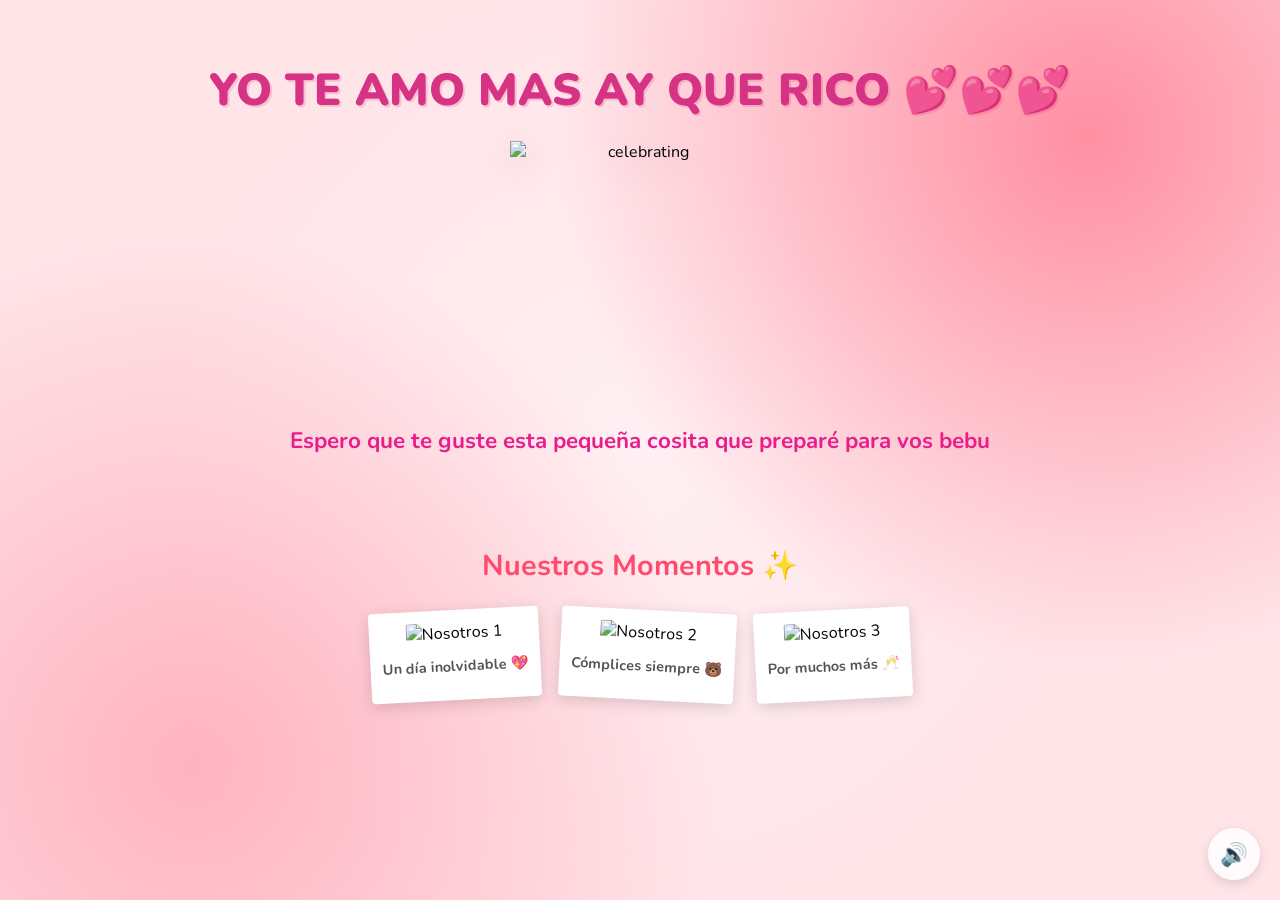
==== yes.html @ 8215a081 "cambiado hasta en un 30% - faltan imagenes" ====
<!DOCTYPE html>
<html lang="en">
<head>
    <meta charset="UTF-8">
    <meta name="viewport" content="width=device-width, initial-scale=1.0">
    <title>Yay! 🎉</title>
    <link rel="preconnect" href="https://fonts.googleapis.com">
    <link href="https://fonts.googleapis.com/css2?family=Nunito:wght@400;700;800;900&display=swap" rel="stylesheet">
    <link rel="stylesheet" href="style.css">
    <script src="https://cdn.jsdelivr.net/npm/canvas-confetti@1.9.2/dist/confetti.browser.min.js"></script>
</head>
<body>
    <div class="hearts-bg"></div>

    <div class="container yes-container">
        <h1 class="yes-title">YO TE AMO MAS AY QUE RICO 💕💕💕</h1>

        <div class="gif-container">
            <img id="cat-gif" src="https://media.tenor.com/eNHbizSfVb0AAAAj/lovemode-cute.gif" alt="celebrating">
        </div>

        <p class="yes-message">Espero que te guste esta pequeña cosita que preparé para vos bebu</p>
    </div>

    <div class="photo-gallery">
        <h2 class="gallery-title">Nuestros Momentos ✨</h2>
        <div class="photos-container">
            <!-- Foto 1 -->
            <div class="photo-card">
                <img src="ruta-a-tu-foto1.jpg" alt="Nosotros 1">
                <p class="photo-caption">Un día inolvidable 💖</p>
            </div>
            <!-- Foto 2 -->
            <div class="photo-card">
                <img src="ruta-a-tu-foto2.jpg" alt="Nosotros 2">
                <p class="photo-caption">Cómplices siempre 🐻</p>
            </div>
            <!-- Foto 3 -->
            <div class="photo-card">
                <img src="ruta-a-tu-foto3.jpg" alt="Nosotros 3">
                <p class="photo-caption">Por muchos más 🥂</p>
            </div>
        </div>
    </div>

    <audio id="bg-music" loop>
        <source src="music\Café Tacvba - Eres.mp3" type="audio/mpeg">
    </audio>

    <button id="music-toggle" onclick="toggleMusic()" title="Toggle music">🔊</button>

    <script src="yes-script.js"></script>
</body>
</html>
---- style.css ----
* {
    margin: 0;
    padding: 0;
    box-sizing: border-box;
}

body {
    background-color: #FFE4E8;
    font-family: 'Nunito', sans-serif;
    min-height: 100vh;
    display: flex;
    flex-direction: column; /* Agregado: alinea todo hacia abajo, no al costado */
    justify-content: flex-start; /* Modificado: empieza arriba para dar espacio al scroll */
    align-items: center;
    overflow-x: hidden; /* Modificado: oculta scroll horizontal */
    overflow-y: auto;   /* Modificado: permite scroll vertical para ver las fotos */
    padding: 20px 0;    /* Agregado: un pequeño margen arriba y abajo */
    background-image:
        radial-gradient(circle at 15% 85%, #ffb3c1 0%, transparent 40%),
        radial-gradient(circle at 85% 15%, #ff8fa3 0%, transparent 40%),
        radial-gradient(circle at 50% 50%, #fff0f3 0%, transparent 60%);
}

/* Floating hearts background */
.hearts-bg {
    position: fixed;
    top: 0; left: 0; right: 0; bottom: 0;
    pointer-events: none;
    z-index: 0;
    overflow: hidden;
}

.hearts-bg::before,
.hearts-bg::after {
    content: '💕 💗 💖 💝 💓';
    position: absolute;
    font-size: 1.5rem;
    opacity: 0.15;
    animation: floatHearts 12s linear infinite;
    white-space: nowrap;
    top: 100%;
    left: 10%;
}

.hearts-bg::after {
    animation-delay: 6s;
    left: 60%;
    content: '💗 💕 💓 💖 💝';
}

@keyframes floatHearts {
    from { transform: translateY(0); opacity: 0.15; }
    to { transform: translateY(-110vh); opacity: 0; }
}

.container {
    position: relative;
    z-index: 1;
    text-align: center;
    padding: 40px 20px;
}

h1 {
    font-size: 2.4rem;
    color: #d63384;
    font-weight: 900;
    margin-bottom: 20px;
    text-shadow: 2px 2px 0px rgba(214, 51, 132, 0.2);
    animation: wiggle 2s ease-in-out infinite;
}

@keyframes wiggle {
    0%, 100% { transform: rotate(-1deg); }
    50% { transform: rotate(1deg); }
}

.gif-container {
    margin: 20px auto;
    display: flex;
    justify-content: center;
}

#cat-gif {
    width: 200px;
    height: 200px;
    object-fit: contain;
    filter: drop-shadow(0 8px 16px rgba(0,0,0,0.15));
    transition: opacity 0.3s ease;
}

.buttons {
    display: flex;
    gap: 20px;
    justify-content: center;
    align-items: center;
    margin-top: 30px;
    flex-wrap: wrap;
}

#si-btn {
    background: linear-gradient(135deg, #4CAF50, #45a049);
    color: white;
    border: none;
    border-radius: 16px;
    font-size: 1.6rem;
    font-weight: 900;
    font-family: 'Nunito', sans-serif;
    padding: 18px 45px;
    cursor: pointer;
    transition: transform 0.15s, box-shadow 0.15s;
    box-shadow: 0 6px 20px rgba(76, 175, 80, 0.45);
    letter-spacing: 1px;
}

#si-btn:hover {
    transform: scale(1.06) translateY(-2px);
    box-shadow: 0 10px 28px rgba(76, 175, 80, 0.55);
}

#si-btn:active {
    transform: scale(0.98);
}

#no-btn {
    background: linear-gradient(135deg, #e74c3c, #c0392b);
    color: white;
    border: none;
    border-radius: 12px;
    font-size: 1rem;
    font-weight: 700;
    font-family: 'Nunito', sans-serif;
    padding: 12px 28px;
    cursor: pointer;
    transition: background 0.2s, left 0.25s ease, top 0.25s ease;
    box-shadow: 0 4px 14px rgba(231, 76, 60, 0.4);
}

#no-btn:hover {
    background: linear-gradient(135deg, #c0392b, #a93226);
}


#tease-toast {
    margin-top: 14px;
    font-size: 1rem;
    color: #d63384;
    font-weight: 700;
    font-style: italic;
    opacity: 0;
    transform: translateY(6px);
    transition: opacity 0.3s ease, transform 0.3s ease;
    min-height: 1.5rem;
}

#tease-toast.show {
    opacity: 1;
    transform: translateY(0);
}

/* Music toggle button */
#music-toggle {
    position: fixed;
    bottom: 20px;
    right: 20px;
    background: rgba(255, 255, 255, 0.85);
    border: none;
    border-radius: 50%;
    width: 52px;
    height: 52px;
    font-size: 1.4rem;
    cursor: pointer;
    backdrop-filter: blur(10px);
    box-shadow: 0 4px 12px rgba(0, 0, 0, 0.12);
    transition: transform 0.2s;
    z-index: 100;
}

#music-toggle:hover {
    transform: scale(1.1);
}

/* Yes page specific */
.yes-container h1.yes-title {
    font-size: 2.8rem;
    animation: bounceTitle 0.6s ease infinite alternate;
}

@keyframes bounceTitle {
    from { transform: translateY(0) rotate(-1deg); }
    to { transform: translateY(-12px) rotate(1deg); }
}

.yes-message {
    font-size: 1.4rem;
    color: #e91e8c;
    font-weight: 700;
    margin-top: 24px;
    animation: fadeIn 1s ease 0.5s both;
}

@keyframes fadeIn {
    from { opacity: 0; transform: translateY(10px); }
    to { opacity: 1; transform: translateY(0); }
}

.yes-container #cat-gif {
    width: 260px;
    height: 260px;
}

.photo-gallery {
    max-width: 600px;
    margin: 30px auto;
    padding: 20px;
    text-align: center;
}

.gallery-title {
    font-family: 'Nunito', sans-serif;
    color: #ff4b6e; /* Podés cambiarlo por el color rosa/rojo que uses */
    margin-bottom: 25px;
    font-size: 1.8rem;
}

.photos-container {
    display: flex;
    flex-wrap: wrap;
    justify-content: center;
    gap: 20px;
}

/* Efecto Polaroid */
.photo-card {
    background: white;
    padding: 12px 12px 24px 12px;
    border-radius: 4px;
    box-shadow: 0 4px 15px rgba(0,0,0,0.15);
    max-width: 200px;
    transition: transform 0.3s ease;
}

.photo-card img {
    width: 100%;
    height: 180px;
    object-fit: cover; /* Hace que la foto se adapte sin deformarse */
    border-radius: 2px;
}

.photo-caption {
    font-family: 'Nunito', sans-serif;
    font-size: 0.9rem;
    color: #555;
    margin-top: 12px;
    font-weight: 700;
}

/* Rotación divertida para las fotos */
.photo-card:nth-child(odd) {
    transform: rotate(-3deg);
}
.photo-card:nth-child(even) {
    transform: rotate(3deg);
}

.photo-card:hover {
    transform: scale(1.05) rotate(0deg);
    z-index: 10;
}
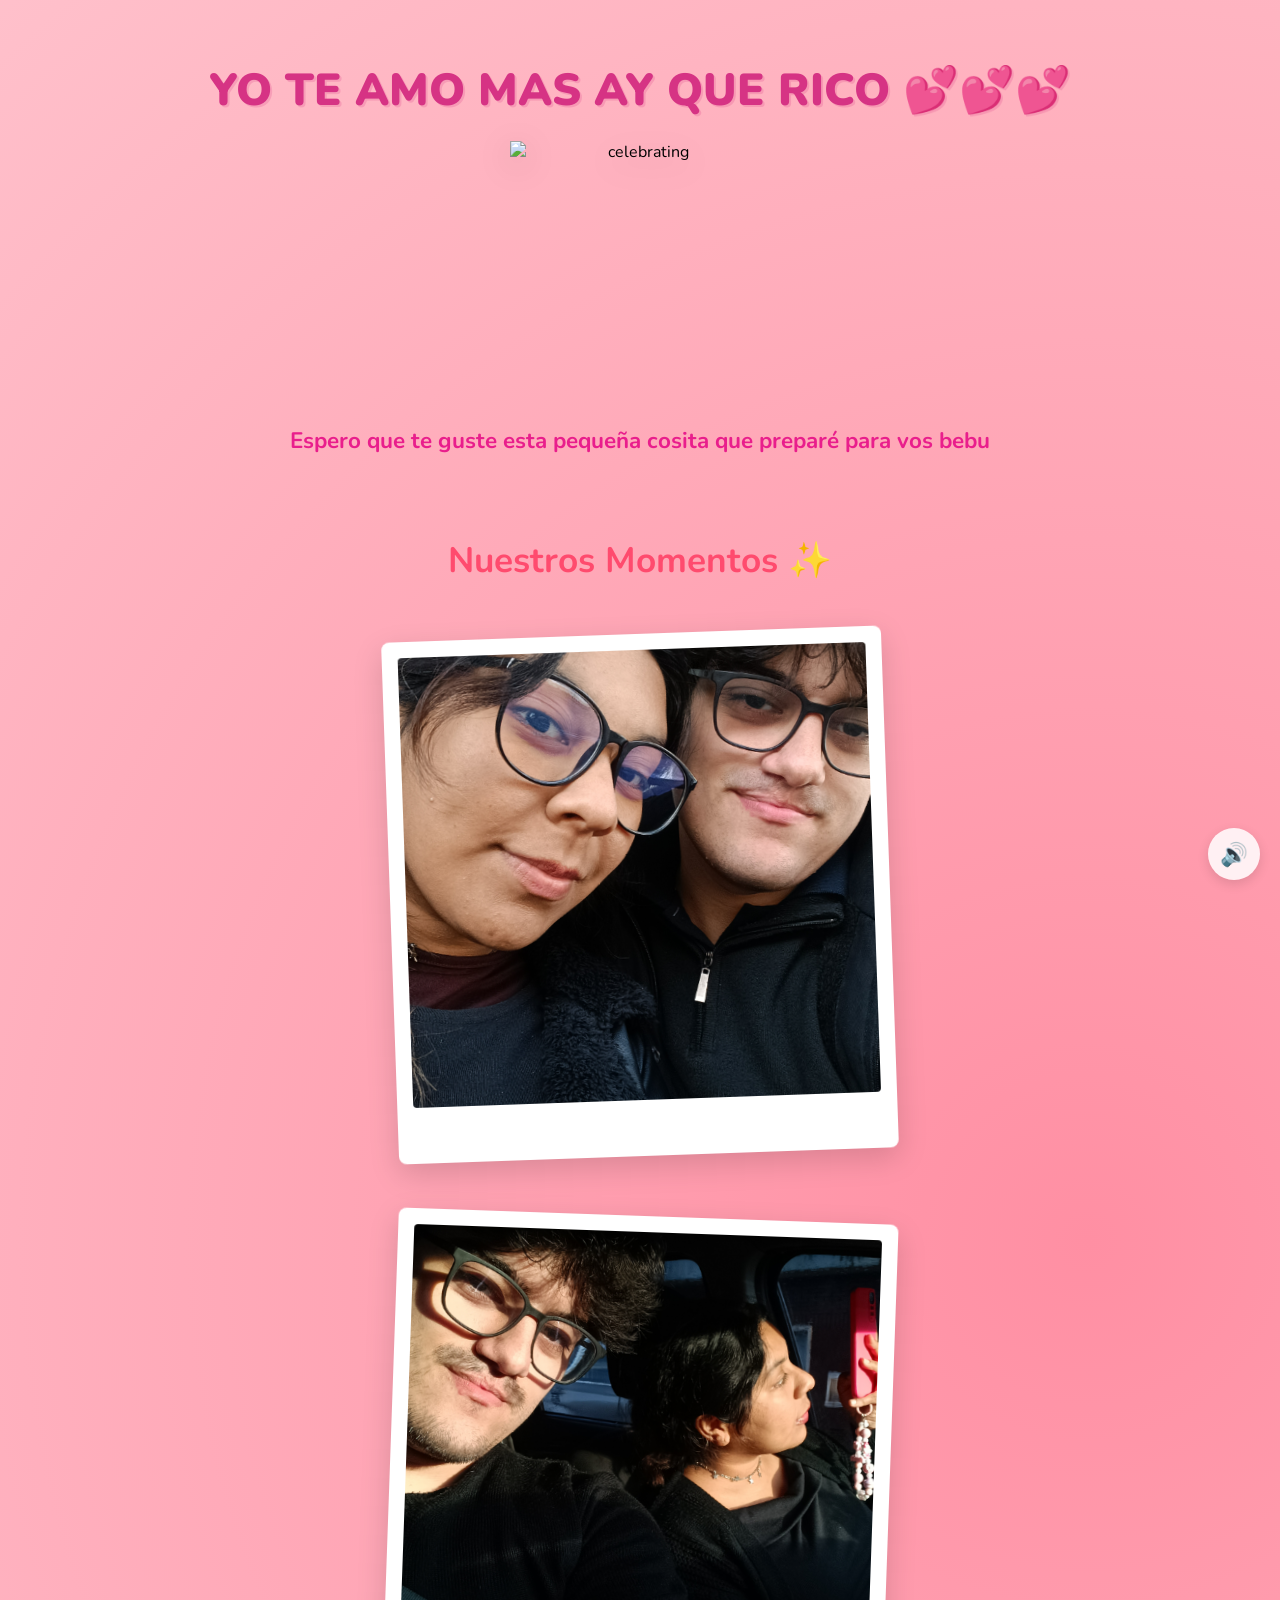
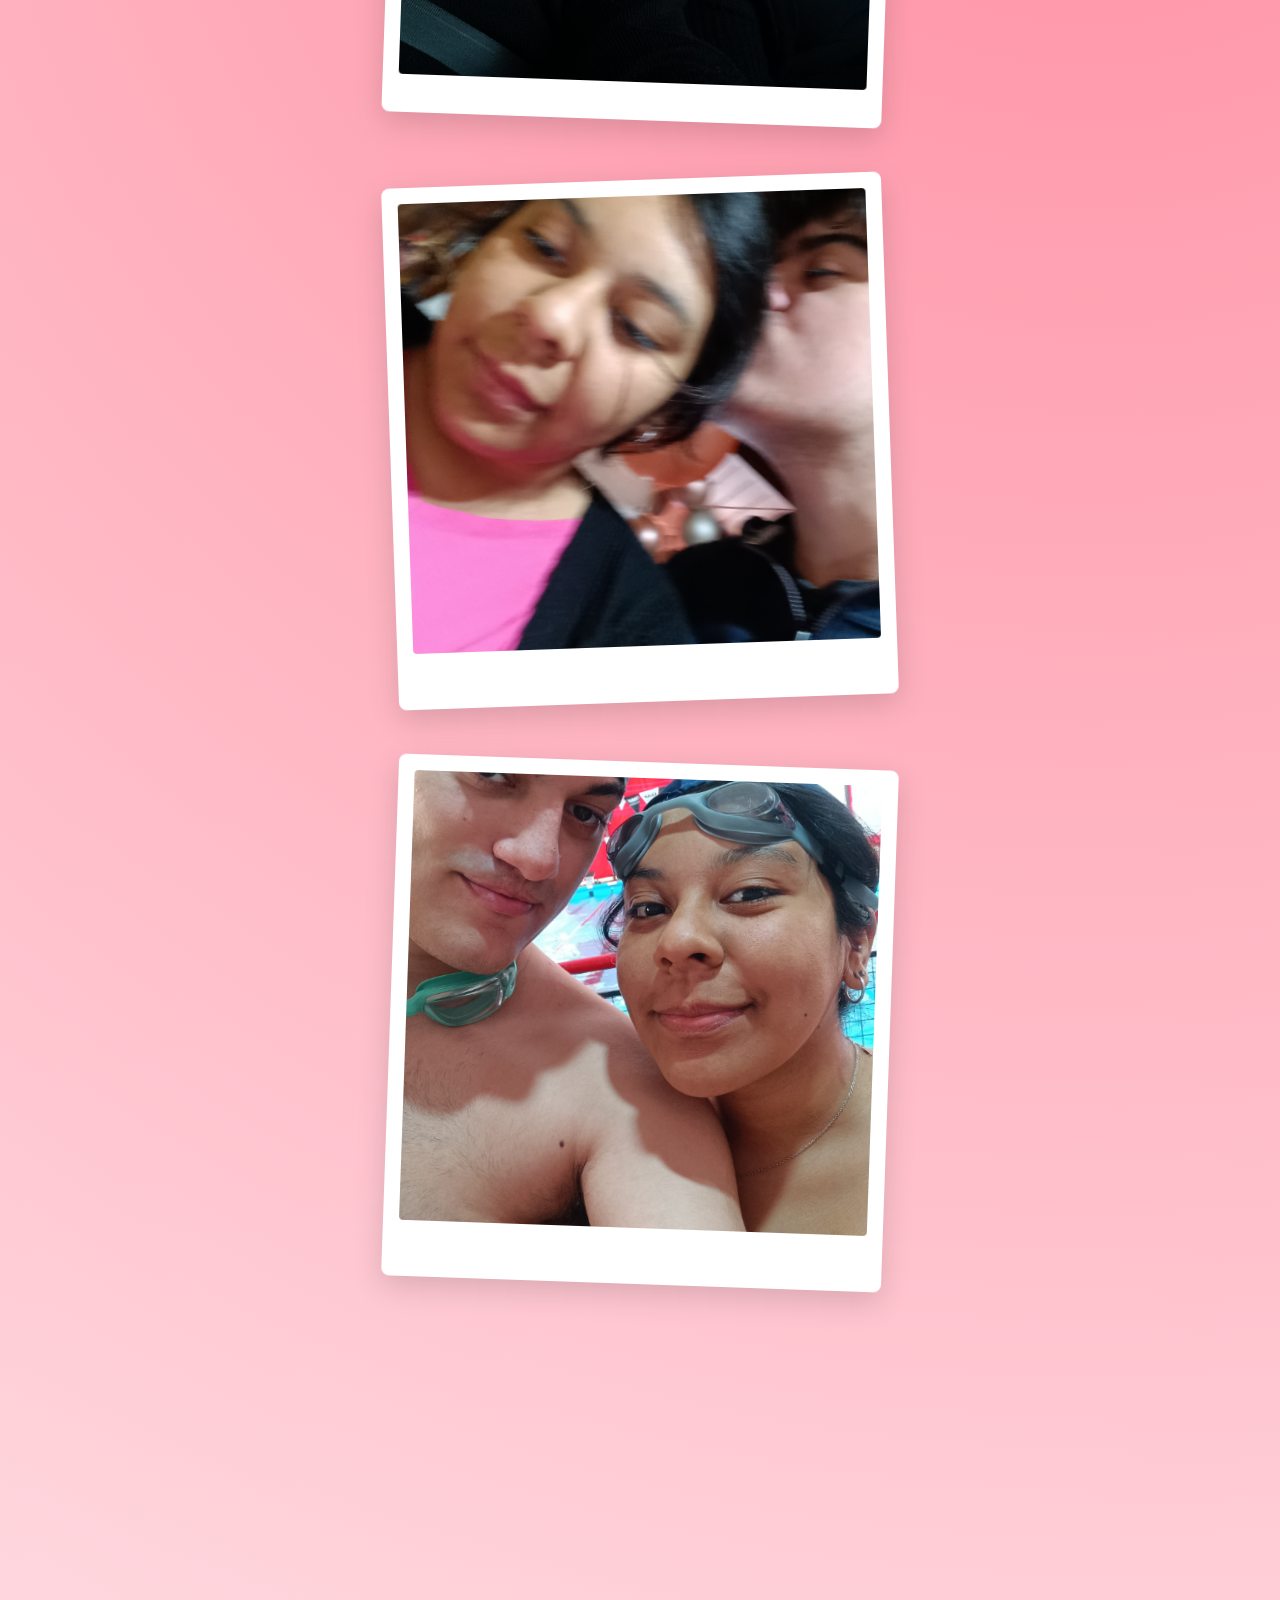
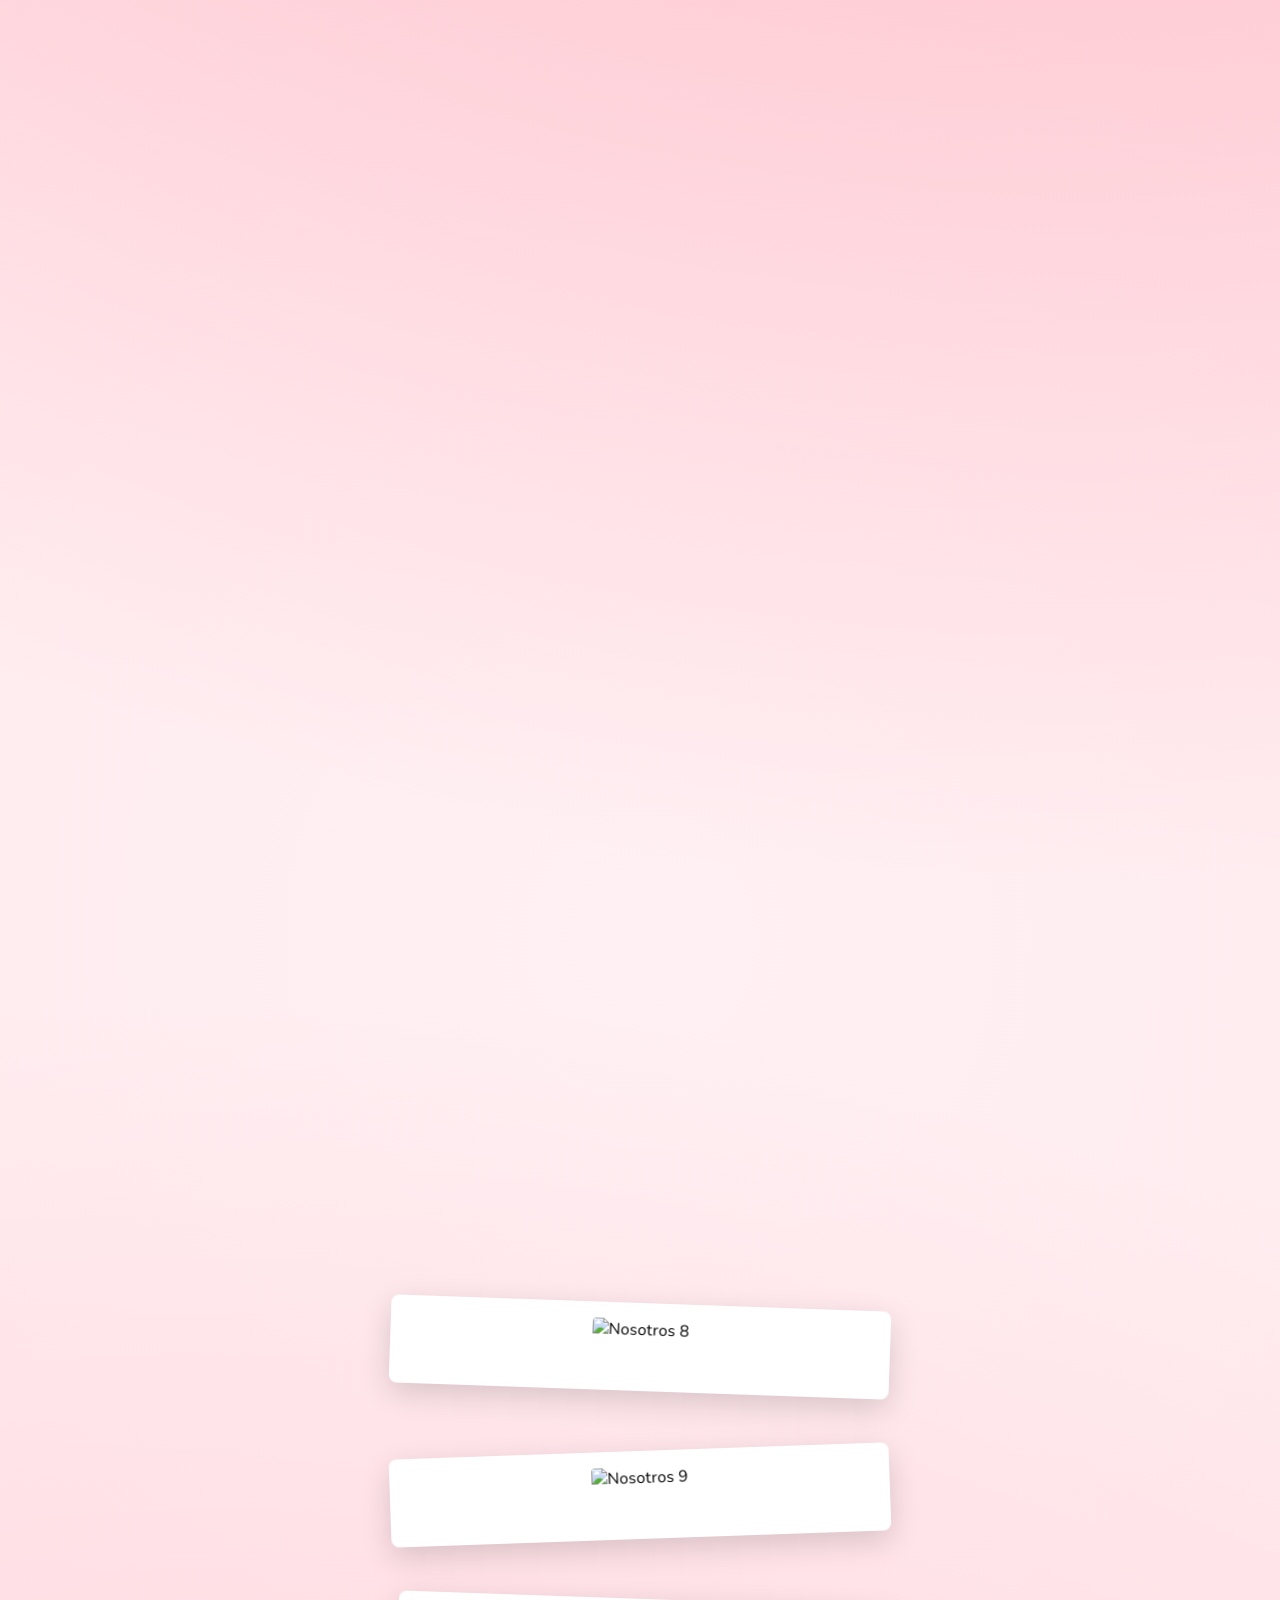
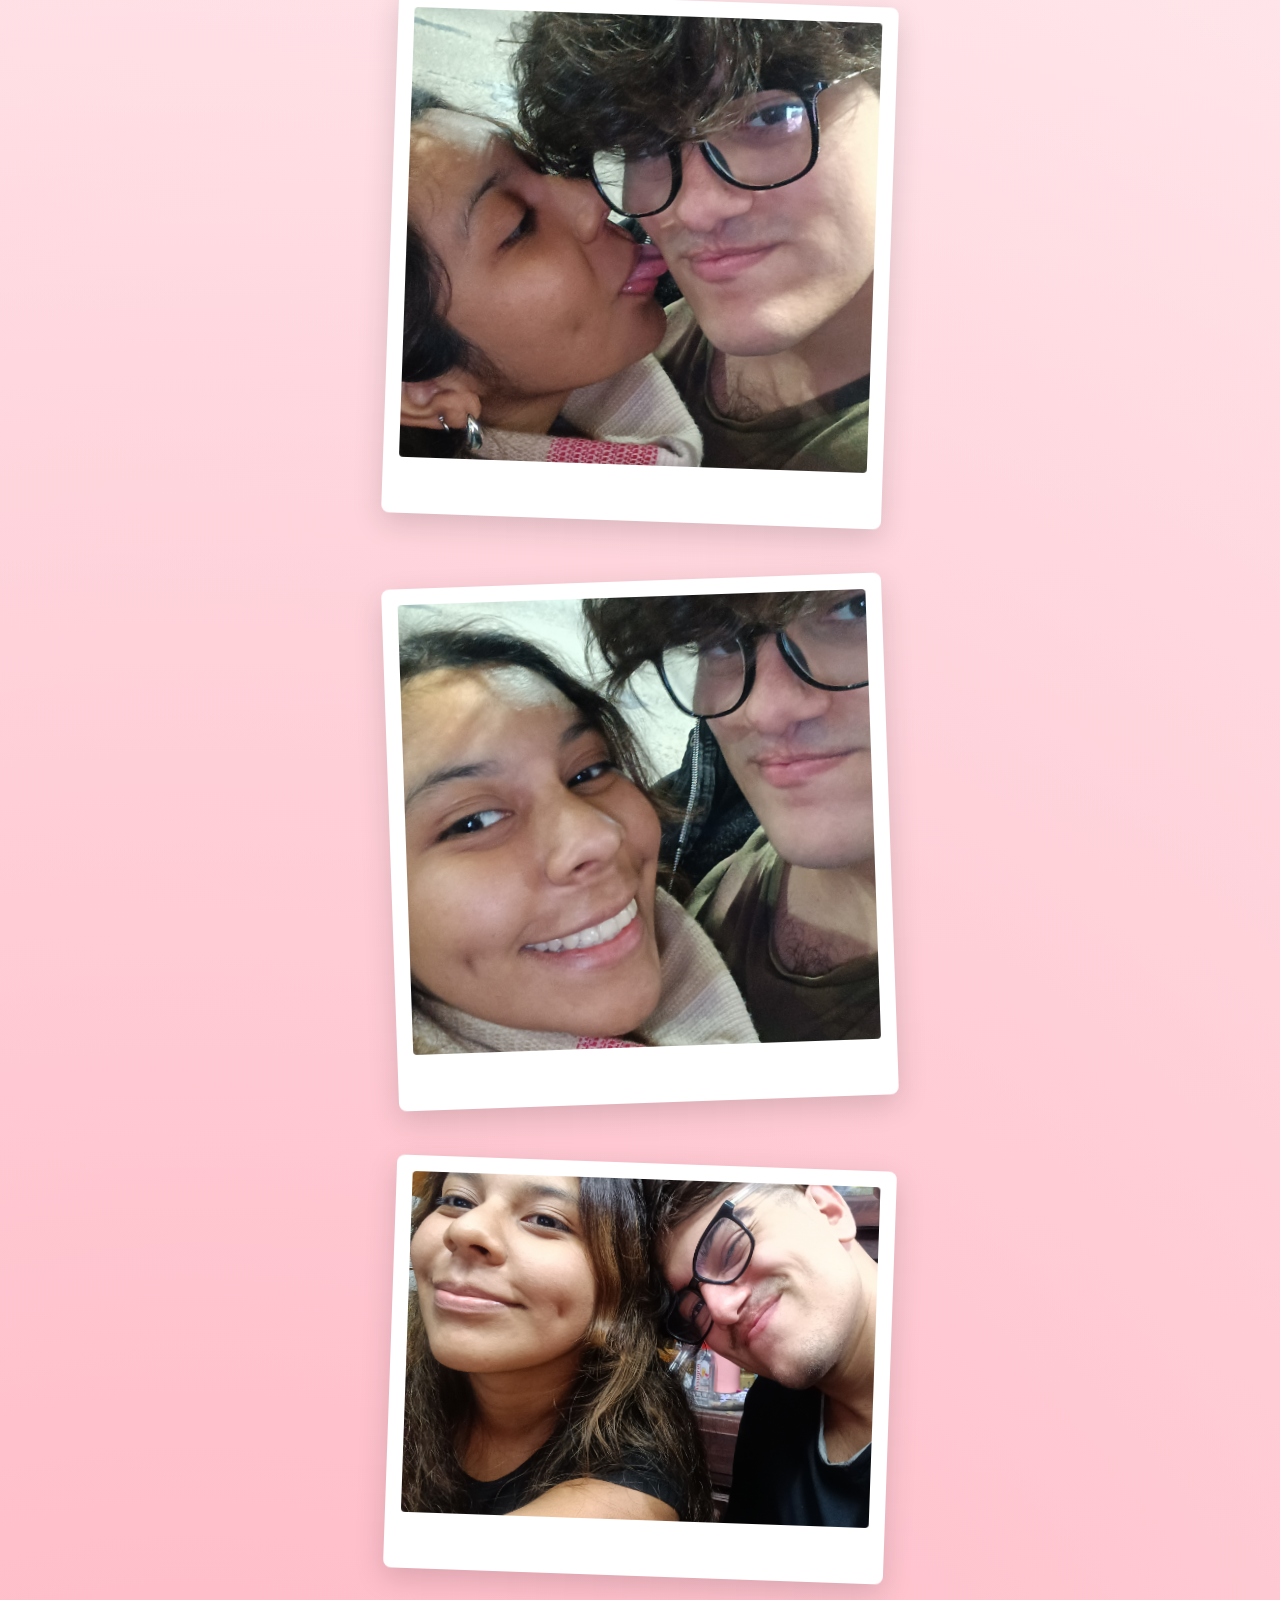
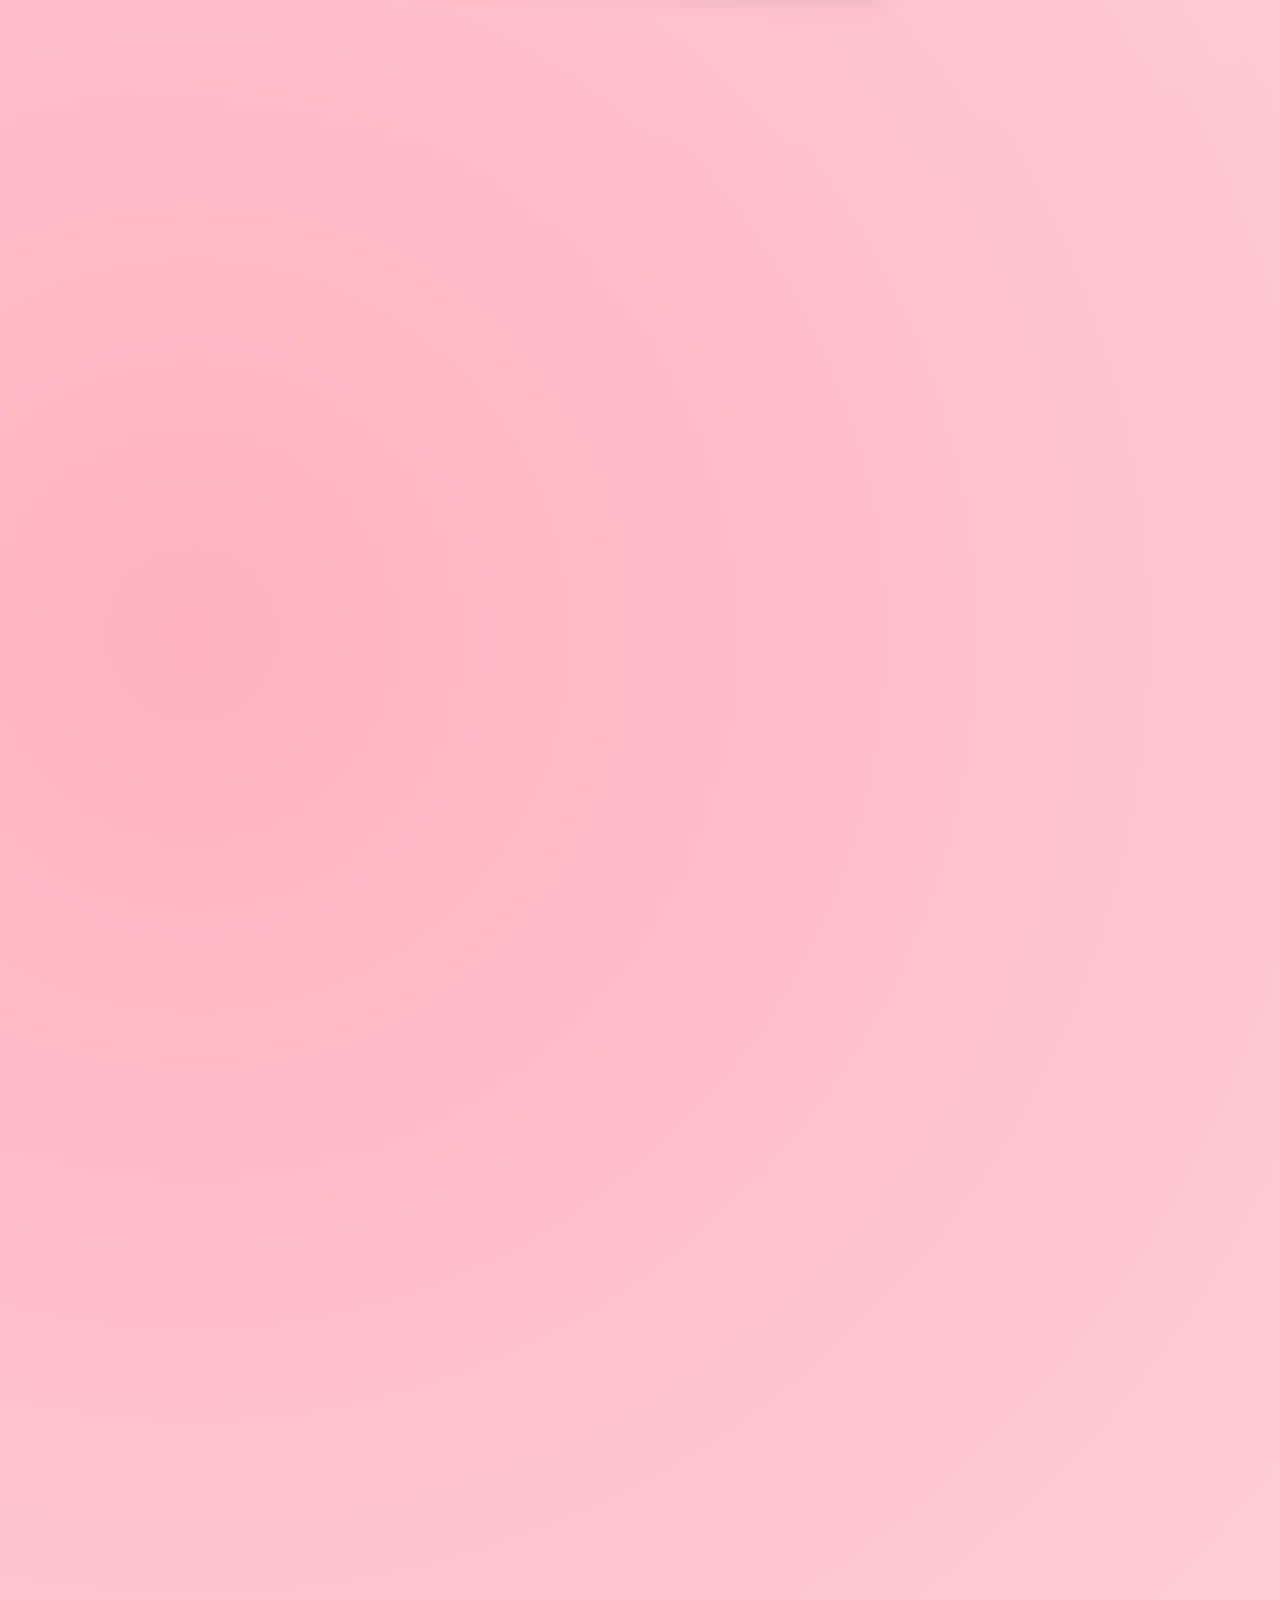
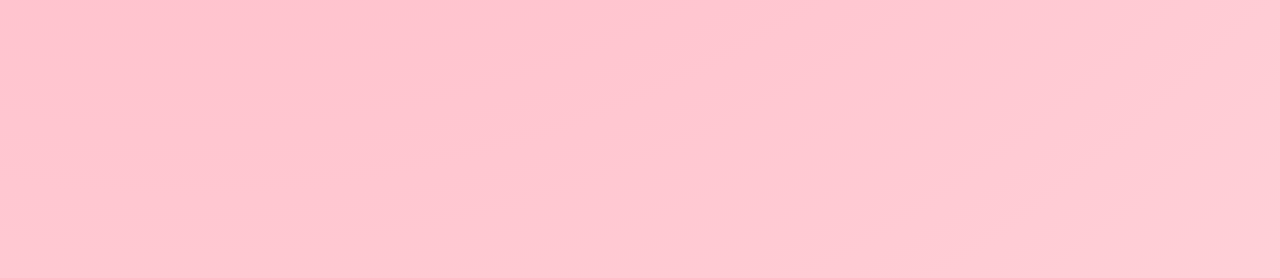
==== commit 1b4ad590: "todo terminado" ====
--- a/yes.html
+++ b/yes.html
@@ -26,19 +26,84 @@
         <h2 class="gallery-title">Nuestros Momentos ✨</h2>
         <div class="photos-container">
             <!-- Foto 1 -->
-            <div class="photo-card">
-                <img src="ruta-a-tu-foto1.jpg" alt="Nosotros 1">
-                <p class="photo-caption">Un día inolvidable 💖</p>
+            <div class="photo-card scroll-reveal">
+                <img src="img\1.jpg" alt="Nosotros 1">
+                <p class="photo-caption"></p>
             </div>
             <!-- Foto 2 -->
-            <div class="photo-card">
-                <img src="ruta-a-tu-foto2.jpg" alt="Nosotros 2">
-                <p class="photo-caption">Cómplices siempre 🐻</p>
+            <div class="photo-card scroll-reveal">
+                <img src="img\2.jpg" alt="Nosotros 2">
             </div>
             <!-- Foto 3 -->
-            <div class="photo-card">
-                <img src="ruta-a-tu-foto3.jpg" alt="Nosotros 3">
-                <p class="photo-caption">Por muchos más 🥂</p>
+            <div class="photo-card scroll-reveal">
+                <img src="img\3.jpg" alt="Nosotros 3">
+                <p class="photo-caption"></p>
+            </div>
+            <!-- Foto 4 -->
+            <div class="photo-card scroll-reveal">
+                <img src="img\4.jpg" alt="Nosotros 4">
+                <p class="photo-caption"></p>
+            </div>
+            <!-- Foto 5 -->
+            <div class="photo-card scroll-reveal">
+                <img src="img\5.jpg" alt="Nosotros 5">
+                <p class="photo-caption"></p>
+            </div>
+            <!-- Foto 6 -->
+            <div class="photo-card scroll-reveal">
+                <img src="img\6.jpg" alt="Nosotros 6">
+                <p class="photo-caption"></p>
+            </div>
+            <!-- Foto 7 -->
+            <div class="photo-card scroll-reveal">
+                <img src="img\7.jpg" alt="Nosotros 7">
+                <p class="photo-caption"></p>
+            </div>
+            <!-- Foto 8 -->
+            <div class="photo-card scroll-reveal">
+                <img src="img\8.jpg" alt="Nosotros 8">
+                <p class="photo-caption"></p>
+            </div>
+            <!-- Foto 9 -->
+            <div class="photo-card scroll-reveal">
+                <img src="img\9.jpg" alt="Nosotros 9">
+                <p class="photo-caption"></p>
+            </div>
+            <!-- Foto 10 -->
+            <div class="photo-card scroll-reveal">
+                <img src="img\10.jpg" alt="Nosotros 10">
+                <p class="photo-caption"></p>
+            </div>
+            <!-- Foto 11 -->
+            <div class="photo-card scroll-reveal">
+                <img src="img\11.jpg" alt="Nosotros 11">
+                <p class="photo-caption"></p>
+            </div>
+            <!-- Foto 12 -->
+            <div class="photo-card scroll-reveal">
+                <img src="img\12.jpg" alt="Nosotros 12">
+                <p class="photo-caption"></p>
+            </div>
+            <!-- Foto 13 -->
+            <div class="photo-card scroll-reveal">
+                <img src="img\13.jpg" alt="Nosotros 13">
+                <p class="photo-caption"></p>
+            </div>
+            <!-- Foto 14 -->
+            <div class="photo-card scroll-reveal">
+                <img src="img\14.jpg" alt="Nosotros 14">
+                <p class="photo-caption"></p>
+            </div>
+            <!-- Foto 15 -->
+            <div class="photo-card scroll-reveal">
+                <img src="img\15.jpg" alt="Nosotros 15">
+                <p class="photo-caption"></p>
+            </div>
+            <!-- Foto 16 -->
+            <div class="photo-card scroll-reveal">
+                <img src="img\16.jpg" alt="Nosotros 16">
+                <p class="photo-caption">Te amo horrores hermosa.</p>
+                <p class="photo-caption">Por muchos mas cumpleaños juntos 💕💕💕</p>
             </div>
         </div>
     </div>
--- a/style.css
+++ b/style.css
@@ -209,60 +209,75 @@
 }
 
 .photo-gallery {
-    max-width: 600px;
-    margin: 30px auto;
-    padding: 20px;
+    width: 100%;
+    max-width: 600px; 
+    margin: 40px auto;
+    padding: 0 20px;
     text-align: center;
+    z-index: 1;
 }
 
 .gallery-title {
     font-family: 'Nunito', sans-serif;
-    color: #ff4b6e; /* Podés cambiarlo por el color rosa/rojo que uses */
-    margin-bottom: 25px;
-    font-size: 1.8rem;
+    color: #ff4b6e;
+    margin-bottom: 50px;
+    font-size: 2.2rem;
 }
 
 .photos-container {
     display: flex;
-    flex-wrap: wrap;
-    justify-content: center;
-    gap: 20px;
+    flex-direction: column;
+    align-items: center;
+    gap: 60px; 
 }
 
 /* Efecto Polaroid */
 .photo-card {
     background: white;
-    padding: 12px 12px 24px 12px;
-    border-radius: 4px;
-    box-shadow: 0 4px 15px rgba(0,0,0,0.15);
-    max-width: 200px;
-    transition: transform 0.3s ease;
+    padding: 16px 16px 32px 16px;
+    border-radius: 8px;
+    box-shadow: 0 10px 30px rgba(0,0,0,0.15);
+    width: 100%; 
+    max-width: 500px; 
+    transition: opacity 0.8s ease, transform 0.8s ease;
 }
 
 .photo-card img {
     width: 100%;
-    height: 180px;
-    object-fit: cover; /* Hace que la foto se adapte sin deformarse */
-    border-radius: 2px;
+    height: auto; 
+    max-height: 450px; 
+    object-fit: cover; 
+    border-radius: 4px;
 }
 
 .photo-caption {
     font-family: 'Nunito', sans-serif;
-    font-size: 0.9rem;
-    color: #555;
-    margin-top: 12px;
-    font-weight: 700;
-}
-
+    font-size: 1.3rem; /* Texto más grande y legible */
+    color: #444;
+    margin-top: 18px;
+    font-weight: 800;
+}
 /* Rotación divertida para las fotos */
 .photo-card:nth-child(odd) {
-    transform: rotate(-3deg);
+    --rotation: -2deg;
+    transform: translateY(40px) scale(0.95) rotate(-3deg);
 }
 .photo-card:nth-child(even) {
-    transform: rotate(3deg);
+    --rotation: 2deg;
+    transform: translateY(40px) scale(0.95) rotate(3deg);
 }
 
 .photo-card:hover {
     transform: scale(1.05) rotate(0deg);
     z-index: 10;
-}+}
+.scroll-reveal {
+    opacity: 0;
+    transform: translateY(40px) scale(0.95); 
+    transition: opacity 0.8s ease, transform 0.8s ease;
+    will-change: opacity, transform;
+}
+.scroll-reveal.visible {
+    opacity: 1;
+    transform: translateY(0) scale(1) rotate(var(--rotation, 0deg));
+}
